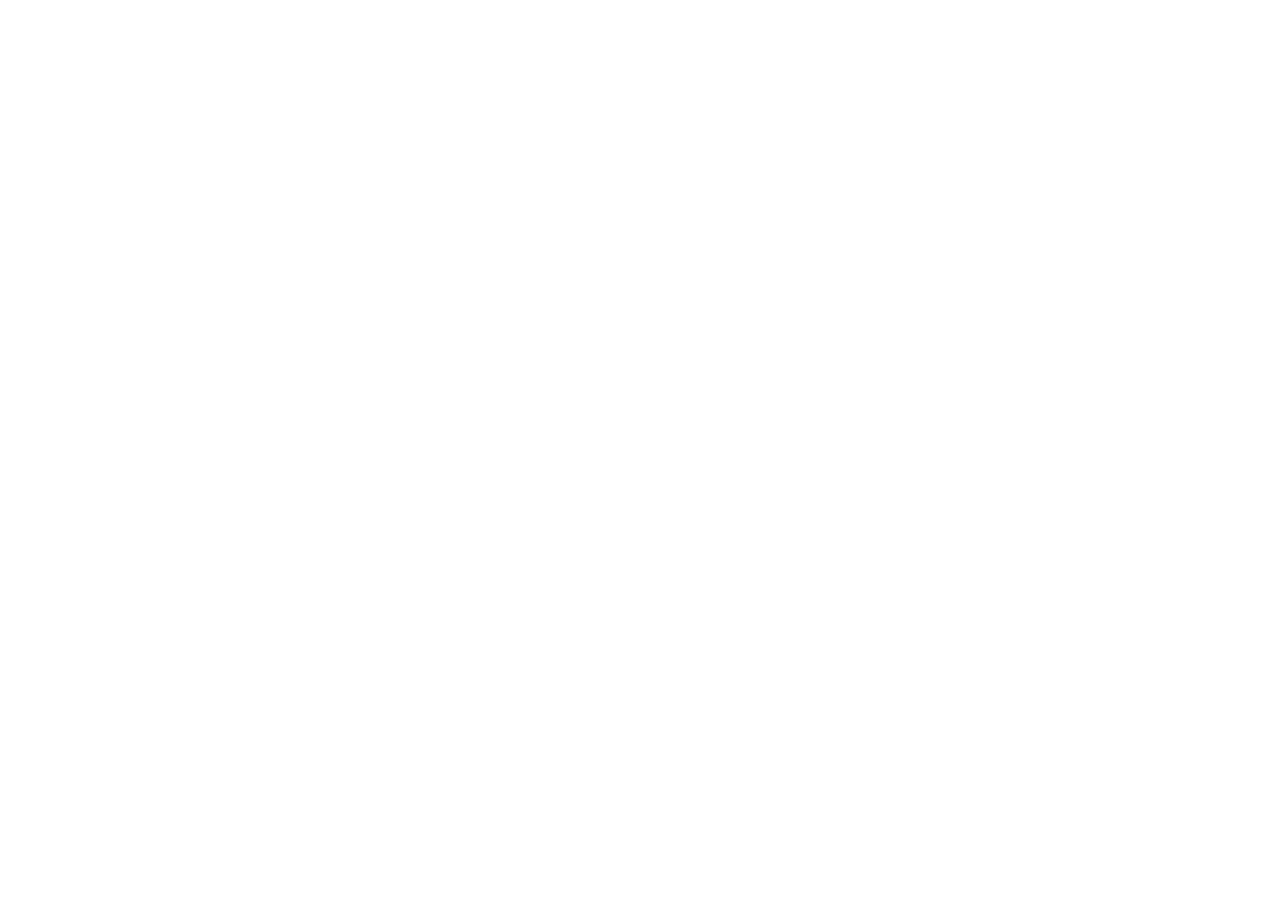
==== HTML/index.html @ 130e0cc1 "update" ====
<!DOCTYPE html>
<html lang="en">
<head>
    <meta charset="UTF-8">
    <meta http-equiv="X-UA-Compatible" content="IE=edge">
    <meta name="viewport" content="width=device-width, initial-scale=1.0">
    <title>Air Garage Clone</title>
    <style>

    </style>
</head>
<body>
    
</body>
</html>
<script>
    
</script>
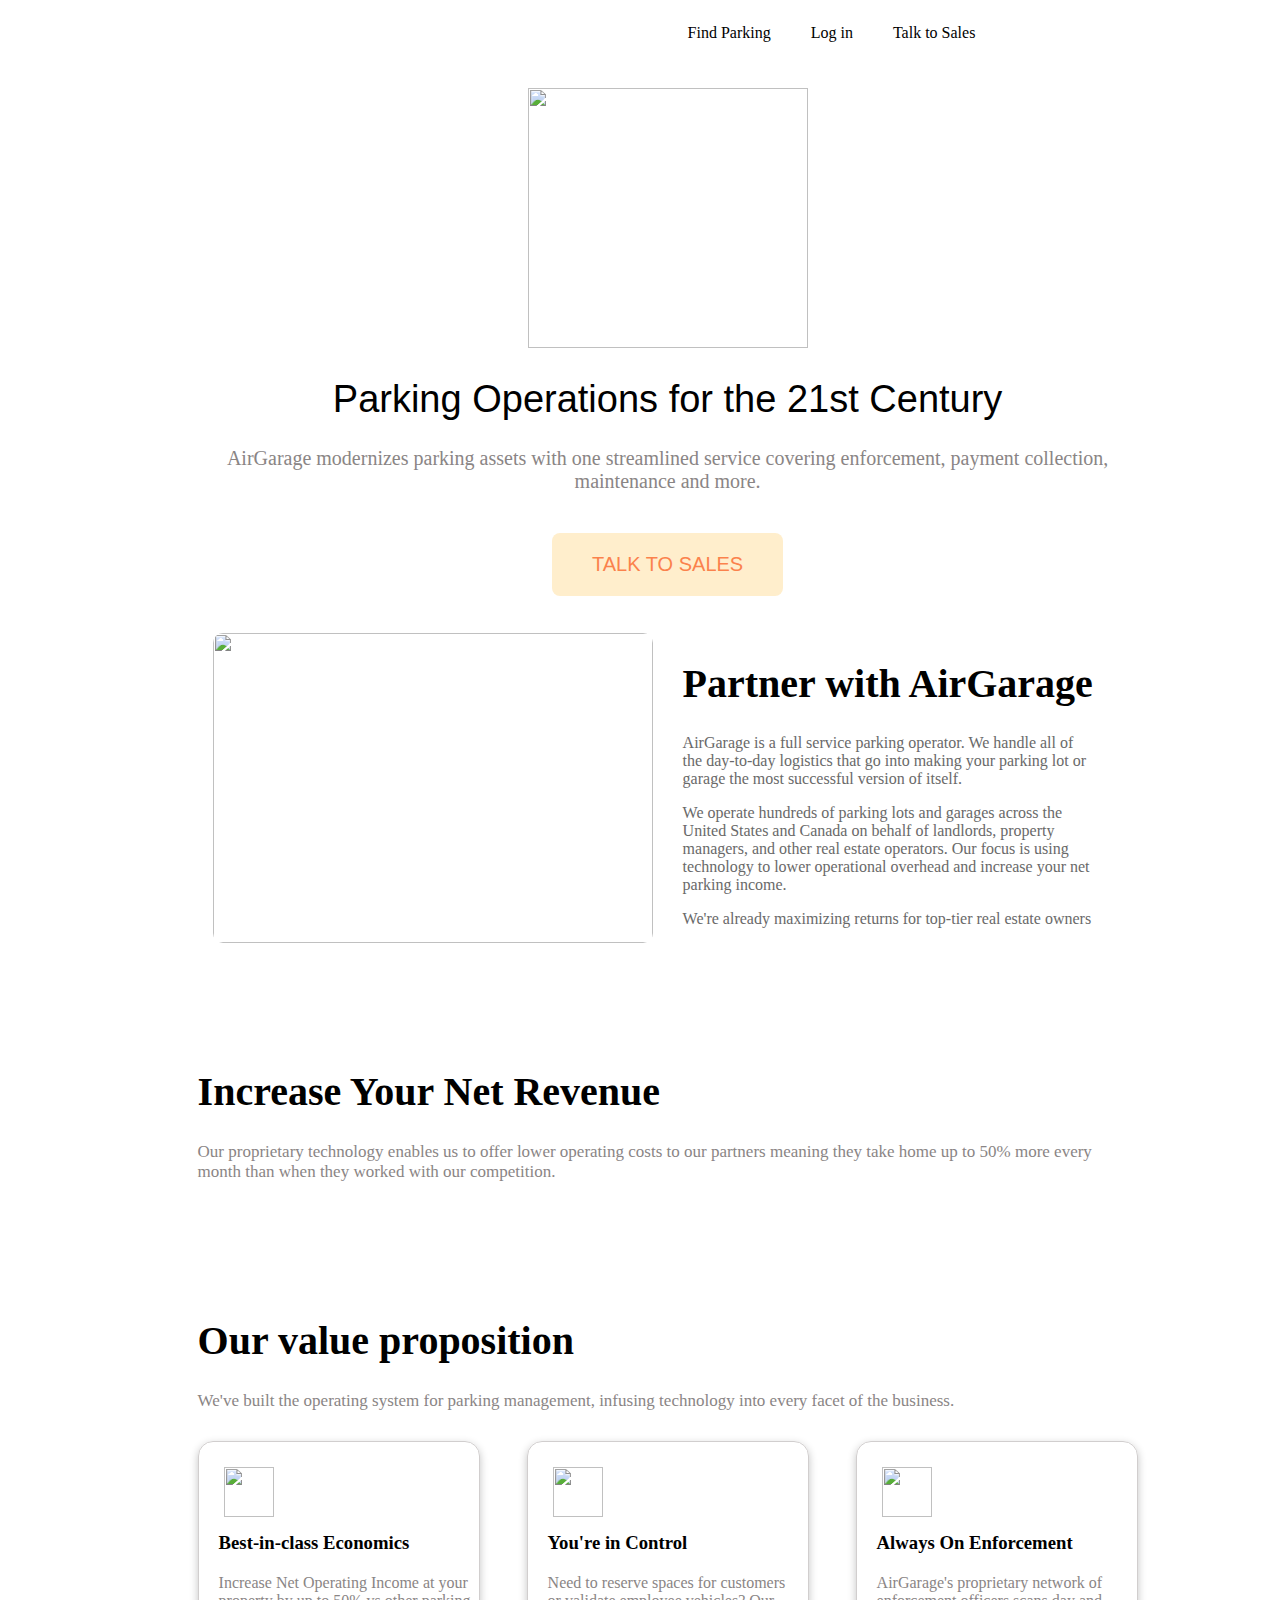
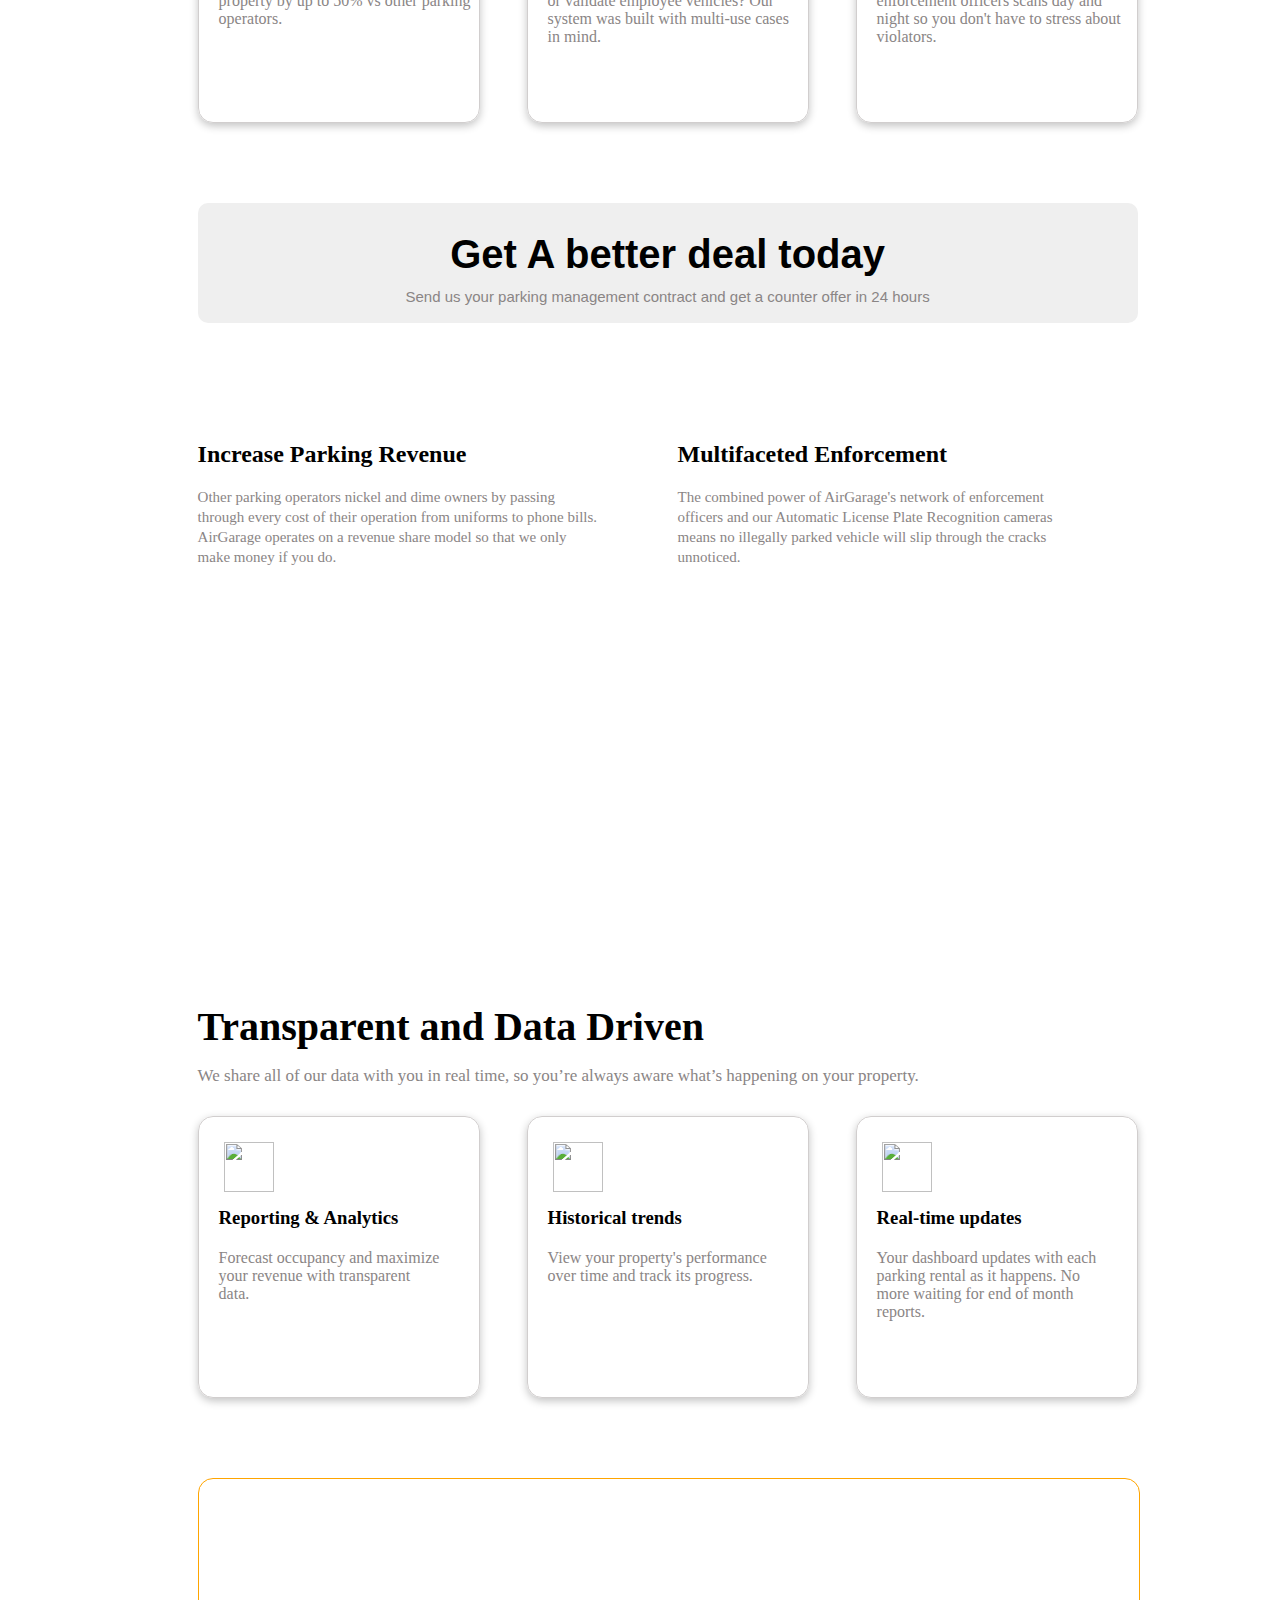
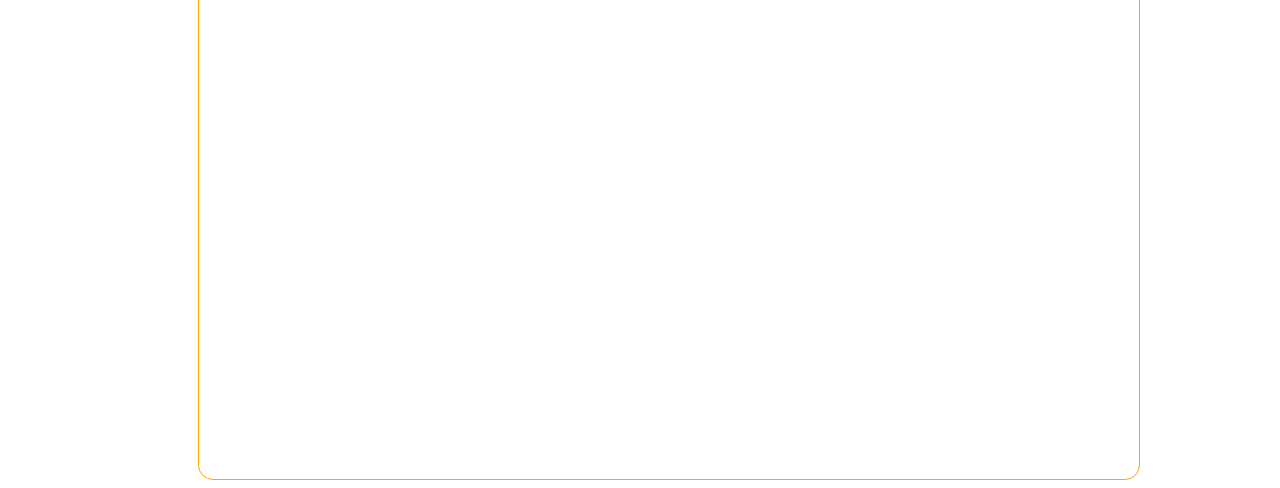
==== commit 0ea63d2b: "Merge pull request #3 from SNaNdii/Day-2" ====
--- a/HTML/index.html
+++ b/HTML/index.html
@@ -6,11 +6,335 @@
     <meta name="viewport" content="width=device-width, initial-scale=1.0">
     <title>Air Garage Clone</title>
     <style>
-
+        #container{
+            height: auto;
+            width: 940px;
+            margin-left:15%;
+        }
+        h1{
+            font-size: 40px;
+        }
+        #box1{
+            height:40px;
+            width: 100%;
+            display: flex;
+        }
+        #box1>img{
+            margin-right: 450px;
+        }
+        #box1>p{
+            margin-left: 40px;
+        }
+
+        #box2{
+            height: 550px;
+            width: 100%;
+            text-align: center;
+            margin-top: 20px;
+        }
+        #box2>img{
+            margin-top: 20px;
+            height: 260px;
+            width: 280px;
+        }
+        #box2>h1{
+            font-family: 'Quicksand', sans-serif;
+             font-size:38px;
+             line-height: 44px;
+             font-weight: 400;
+        }
+        #box2>p{
+            font-size: 20px;
+            color: rgb(138, 133, 133);
+        }
+        #box2>button{
+            padding: 20px 40px;
+            font-size: 20px;
+            color:#fb824c;
+            background-color: #ffeecc;
+            border: 0px;
+            margin-top: 20px;
+            border-radius: 8px;
+        }
+
+        #box3{
+            display: flex;
+            height:320px;
+            width: 940px;
+            margin: auto;
+        }
+        #box3>div{
+            height: 290px;
+            width: 440px;
+            margin: auto;
+            
+        }
+        #box3>div>img{
+            width: 100%;
+            height: 310px;
+            border-radius: 10px;
+        }
+        #box3 p{
+            color: dimgray;
+            width: 93%;
+        }
+
+        #image{
+            display: flex;
+            height: 20px;
+            width: 400px;
+            margin-left: 500px;
+            margin-top: 10px;
+        }
+        #image>img{
+            width: 50px;
+            margin-right: 60px;
+        }
+
+        #box4>p{
+            color: rgb(138, 133, 133);
+            width: 96%;
+            font-size: 17px;
+        }
+        #box4>h1{
+            margin-top: 100px;
+        }
+        #box4>img{
+            width: 100%;
+        }
+
+        
+        #box5>h1{
+            margin-top: 100px;
+        }
+        #box5>p{
+            color: rgb(138, 133, 133);
+            font-size: 17px;
+        }
+
+        #box6{
+            display: flex;
+            margin-top: 30px;
+            justify-content: space-between;
+        }
+        #box6>div{
+            height: 280px;
+            width: 280px;
+            border: 1px solid rgb(209, 206, 206);
+            border-radius: 15px;
+            box-shadow: rgba(0, 0, 0, 0.24) 0px 3px 8px;
+        }
+        #box6 img{
+            height: 50px;
+            width: 50px;
+            margin: 25px;
+        }
+        #box6 p{
+            color: rgb(138, 133, 133);
+            width: 90%;
+            margin: 20px;
+        }
+        #box6 h3{
+            margin: 20px;
+            margin-top: -10px;
+        }
+        #btn{
+            width: 100%;
+            height: 120px;
+            border: 0px;
+            border-radius: 10px;
+            margin-top: 80px;
+            margin-bottom: 80px;
+        }
+        
+        #btn>p{
+            color: rgb(138, 133, 133);
+            font-size: 15px;
+            margin-top: -15px;
+        }
+
+        #box7{
+            display: flex;
+            justify-content: space-between;
+            margin-bottom: 100px;
+
+        }
+        #box7>div{
+            height: 500px;
+            width: 460px;
+        }
+        #box7 img{
+            width: 100%;
+            border-radius: 15px;
+        }
+        #box7 p{
+            color: rgb(138, 133, 133);
+            font-size: 15px;
+            line-height: 20px;
+            width: 88%;
+        }
+
+
+        #box8>h1{
+            margin-top: 100px;
+        }
+        #box8>p{
+            color: rgb(138, 133, 133);
+            font-size: 17px;
+            margin-top: -10px;
+        }
+
+        #box9{
+            display: flex;
+            margin-top: 30px;
+            justify-content: space-between;
+            margin-bottom: 80px;
+        }
+        #box9>div{
+            height: 280px;
+            width: 280px;
+            border: 1px solid rgb(209, 206, 206);
+            border-radius: 15px;
+            box-shadow: rgba(0, 0, 0, 0.24) 0px 3px 8px;
+        }
+        #box9 img{
+            height: 50px;
+            width: 50px;
+            margin: 25px;
+        }
+        #box9 p{
+            color: rgb(138, 133, 133);
+            width: 80%;
+            margin: 20px;
+        }
+        #box9 h3{
+            margin: 20px;
+            margin-top: -10px;
+        }
+
+        #graph{
+            width: 100%;
+            height: 600px;
+            border: 1px solid orange;
+            border-radius: 15px;
+        }
     </style>
 </head>
 <body>
+    <div id="container">
+    <div id="box1">
+            <img src="https://assets.website-files.com/5d55f1425cb6b7a18aa77528/5d55f8a49a649a59aab64b1c_airgarage-logo.png" alt="">
+            <p> Find Parking</p>
+            <p>Log in</p>
+            <p> Talk to Sales</p>
+    </div>
+
+    <div id="box2">
+        <img src="https://assets.website-files.com/5d55f1425cb6b7a18aa77528/60ba98799d47da0806a85703_ag-p-500.png" >
+        <h1>Parking Operations for the 21st Century</h1>
+        <p>AirGarage modernizes parking assets with one streamlined service covering enforcement, payment collection, maintenance and more.</p>
+        <button>TALK TO SALES</button>
+    </div>
+
+    <div id="box3">
+        <div>
+            <img src="https://assets.website-files.com/5d55f1425cb6b7a18aa77528/60a6d928e7187f18da1ab8c1_color-garage-p-500.png" alt="">
+        </div>
+        <div>
+            <h1>Partner with AirGarage</h1>
+        <p>AirGarage is a full service parking operator. We handle all of the day-to-day logistics that go into making your parking lot or garage the most successful version of itself.</p>
+
+        <p>We operate hundreds of parking lots and garages across the United States and Canada on behalf of landlords, property managers, and other real estate operators. Our focus is using technology to lower operational overhead and increase your net parking income.</p>
+            <p>We're already maximizing returns for top-tier real estate owners</p>
+        </div>
+    </div>
+        <div id="image">
+            <img src="https://assets.website-files.com/5d55f1425cb6b7a18aa77528/5ff4db28ba55b4f84383d98f_1200px-Starwood_Hotels_and_Resorts_logo.svg-p-500.png" alt="">
+            <img src="https://assets.website-files.com/5d55f1425cb6b7a18aa77528/5f1a3a18e780fad25095c2c4_marriot-p-500.png" alt="">
+            <img src="https://assets.website-files.com/5d55f1425cb6b7a18aa77528/5f173b38239bc4f42286ffab_hilton-p-500.png" alt="">
+        </div>
+
+
+    <div id="box4">
+        <h1>Increase Your Net Revenue</h1>
+        <p>Our proprietary technology enables us to offer lower operating costs to our partners meaning they take home up to 50% more every month than when they worked with our competition.</p>
+        <img src="https://assets.website-files.com/5d55f1425cb6b7a18aa77528/619bf3a972f16c08c2a24729_stack-ag-p-1600.png" alt="">
+       
+    </div>
+
+    <div id="box5">
+        <h1>Our value proposition</h1>
+        <p>We've built the operating system for parking management, infusing technology into every facet of the business.</p>
+    </div>
+<div id="box6">
+    <div >
+        <img src="https://assets.website-files.com/5d55f1425cb6b7a18aa77528/5f1a1f28039ee32a88bdfae6_cover.png" alt="">
+        <h3>Best-in-class Economics</h3>
+        <p>Increase Net Operating Income at your property by up to 50% vs other parking operators.</p>
+    </div>
+
+    <div>
+        <img src="https://assets.website-files.com/5d55f1425cb6b7a18aa77528/5f1a1f2937a53c7a2bfb65b7_slider.png" alt="">
+        <h3>You're in Control</h3>
+        <p>Need to reserve spaces for customers or validate employee vehicles? Our system was built with multi-use cases in mind.</p>
+    </div>
+
+    <div>
+        <img src="https://assets.website-files.com/5d55f1425cb6b7a18aa77528/5f1a1f2957e7c929611df3bb_secure.png" alt="">
+        <h3>Always On Enforcement</h3>
+        <p>AirGarage's proprietary network of enforcement officers scans day and night so you don't have to stress about violators.</p>
+    </div>
+</div>
+
+    <button onclick="submit" id="btn">
+        <h1>Get A better deal today</h1>
+        <p>Send us your parking management contract and get a counter offer in 24 hours</p>
+    </button>
+
+    <div id="box7">
+        <div >
+            <img src="https://assets.website-files.com/5d55f1425cb6b7a18aa77528/60ad7c7bc5cb09481db5a7b3_Image%20from%20iOS%20(4)-p-500.jpeg" alt="">
+            <h2>Increase Parking Revenue</h2>
+            <p>Other parking operators nickel and dime owners by passing through every cost of their operation from uniforms to phone bills. AirGarage operates on a revenue share model so that we only make money if you do.</p>
+        </div>
+        <div>
+            <img src="https://assets.website-files.com/5d55f1425cb6b7a18aa77528/60ad7c7bb4dc18e48c224f8e_Image%20from%20iOS%20(5)-p-500.jpeg" alt="">
+            <h2>Multifaceted Enforcement</h2>
+            <p>The combined power of AirGarage's network of enforcement officers and our Automatic License Plate Recognition cameras means no illegally parked vehicle will slip through the cracks unnoticed.</p>
+        </div>
+    </div>
+
+    <div id="box8">
+        <h1>Transparent and Data Driven</h1>
+        <p>We share all of our data with you in real time, so you’re always aware what’s happening on your property.</p>
+    </div>
+    <div id="box9">
+        <div >
+            <img src="https://assets.website-files.com/5d55f1425cb6b7a18aa77528/60ac207311fbe70d9afcad50_bar.png" alt="">
+            <h3>Reporting & Analytics</h3>
+            <p>Forecast occupancy and maximize your revenue with transparent data.</p>
+        </div>
     
+        <div>
+            <img src="https://assets.website-files.com/5d55f1425cb6b7a18aa77528/60ac207363f6b974468c3cab_pie.png" alt="">
+            <h3>Historical trends</h3>
+            <p>View your property's performance over time and track its progress.</p>
+        </div>
+    
+        <div>
+            <img src="https://assets.website-files.com/5d55f1425cb6b7a18aa77528/60ac20734d588b250051fd79_fast.png" alt="">
+            <h3>Real-time updates</h3>
+            <p>Your dashboard updates with each parking rental as it happens. No more waiting for end of month reports.</p>
+        </div>
+    </div>
+
+    <div id="graph">
+
+    </div>
+    </div>
+
+</div>
+
 </body>
 </html>
 <script>
